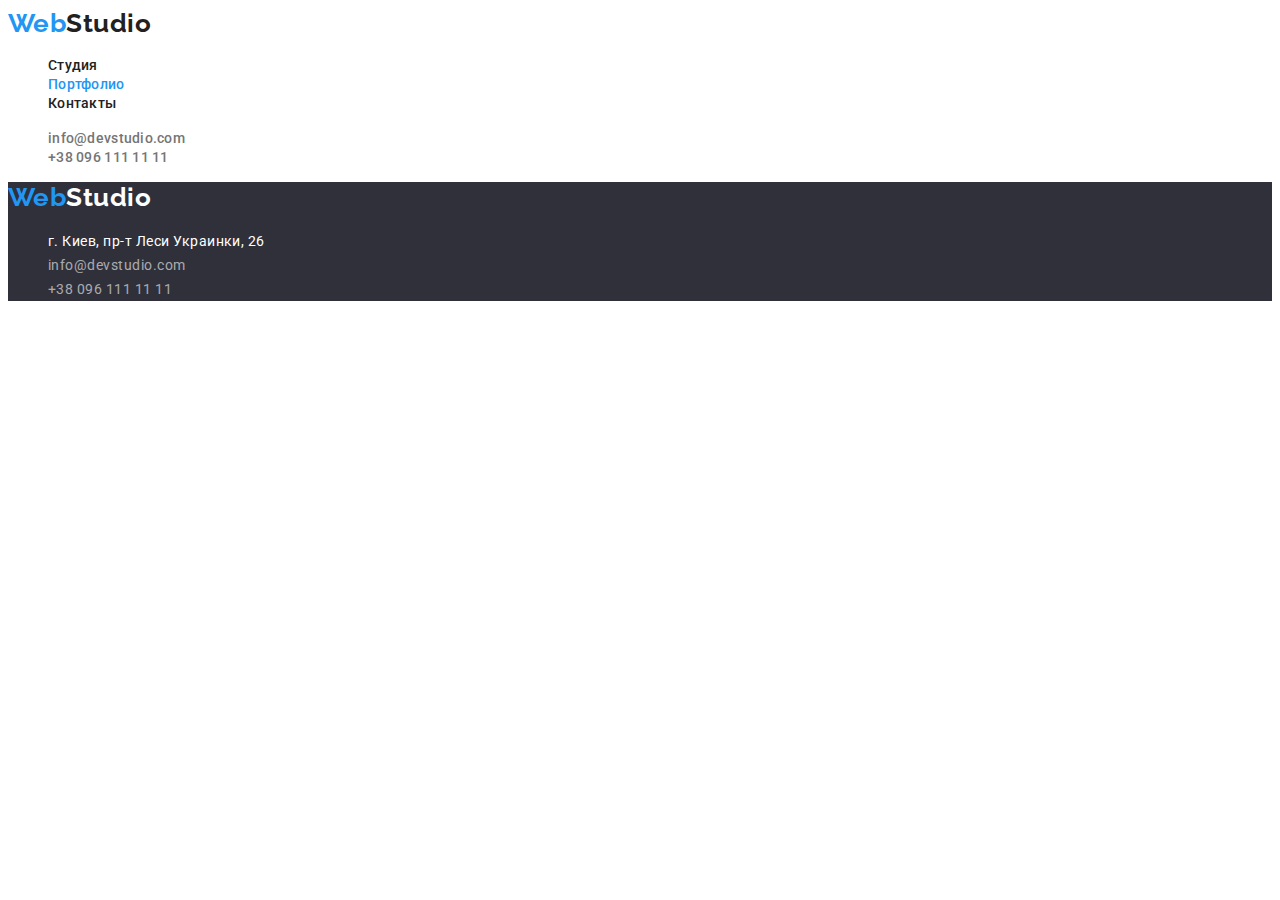
==== portfolio.html @ 5ba5c109 "css for index.html" ====
<!DOCTYPE html>
<html lang="ru">
  <head>
    <meta charset="UTF-8" />
    <meta http-equiv="X-UA-Compatible" content="IE=edge" />
    <meta name="viewport" content="width=device-width, initial-scale=1.0" />
    <title>Портфолио</title>
    <link rel="preconnect" href="https://fonts.googleapis.com" />
    <link rel="preconnect" href="https://fonts.gstatic.com" crossorigin />
    <link rel="preconnect" href="https://fonts.googleapis.com" />
    <link rel="preconnect" href="https://fonts.gstatic.com" crossorigin />
    <link
      href="https://fonts.googleapis.com/css2?family=Raleway:wght@700&family=Roboto:wght@400;500;700;900&display=swap"
      rel="stylesheet"
    />
    <link rel="stylesheet" href="./css/styles.css" />
  </head>
  <body>
    <!-- Header -->
    <header class="header">
      <a href="./index.html" class="logo link"><span class="logo-clr">Web</span>Studio</a>
      <nav class="nav">
        <ul class="nav-list list">
          <li class="nav-list-item">
            <a href="./index.html" class="nav-list-link link">Студия</a>
          </li>
          <li class="nav-list-item">
            <a href="./portfolio.html" class="nav-list-link link active">Портфолио</a>
          </li>
          <li class="nav-list-item"><a href="" class="nav-list-link link">Контакты</a></li>
        </ul>
      </nav>
      <ul class="contact-list list">
        <li class="contact-list-item">
          <a href="mailto:info@devstudio.com" class="contact-list-link link">info@devstudio.com</a>
        </li>
        <li class="contact-list-item">
          <a href="tel:+380961111111" class="contact-list-link link">+38 096 111 11 11</a>
        </li>
      </ul>
    </header>
    <!-- Main -->
    <main>
      <section>
        <h1 hidden>Портфолио</h1>
      </section>
    </main>
    <!-- Footer -->
    <footer class="footer">
      <a href="./index.html" class="logo-light logo link"
        ><span class="logo-clr">Web</span>Studio</a
      >
      <address class="address">
        <ul class="address-list list">
          <li class="address-list-item street">
            <a
              href="https://goo.gl/maps/L4N7FVB9bXjK6bW5A"
              target="_blank"
              rel="noopener noreferrer"
              class="address-list-link link"
              >г. Киев, пр-т Леси Украинки, 26</a
            >
          </li>
          <li class="address-list-item">
            <a href="mailto:info@devstudio.com" class="address-list-link link"
              >info@devstudio.com</a
            >
          </li>
          <li class="address-list-item">
            <a href="tel:+380961111111" class="address-list-link link">+38 096 111 11 11</a>
          </li>
        </ul>
      </address>
    </footer>
  </body>
</html>
---- css/styles.css ----
:root {
  --main-font: 'Roboto', sans-serif;
  --secondary-font: 'Raleway', sans-serif;
  --main-txt-clr: #212121;
  --secondary-txt-clr: #757575;
  --light-txt-clr: #ffffff;
  --accent-clr: #2196f3;
  --dark-bg-clr: #2f303a;
  --light-bg-clr: #f5f4fa;
}

body {
  font-family: var(--main-font);
  color: var(--main-txt-clr);
  letter-spacing: 0.03em;
}
/* reset styles */
.link {
  text-decoration: none;
  color: currentColor;
  font-weight: 500;
  font-size: 14px;
  line-height: calc(16 / 14);
}
.list {
  list-style: none;
}

/* =========HEADER========= */
.logo {
  font-family: var(--secondary-font);
  font-weight: 700;
  font-size: 26px;
  line-height: calc(31 / 26);
}
.logo-clr {
  color: var(--accent-clr);
}

.contact-list-link {
  color: var(--secondary-txt-clr);
  letter-spacing: 0.02em;
}
.nav-list-link {
  letter-spacing: 0.02em;
}
.nav-list-link:hover,
.nav-list-link:focus,
.contact-list-link:hover,
.contact-list-link:focus {
  color: var(--accent-clr);
}

.active {
  color: var(--accent-clr);
}
/* =========END HEADER========= */

/* =========HERO SECTION========= */
.hero-section {
  background-color: var(--dark-bg-clr);
}
.hero-title {
  font-weight: 900;
  font-size: 44px;
  line-height: calc(60 / 44);

  text-align: center;
  letter-spacing: 0.06em;
  text-transform: uppercase;

  color: var(--light-txt-clr);
}
.hero-btn {
  font-family: inherit;
  font-weight: 700;
  font-size: 16px;
  line-height: calc(30 / 16);

  align-items: center;
  text-align: center;
  letter-spacing: 0.06em;

  color: var(--light-txt-clr);
  background-color: var(--accent-clr);
}
/* =========END HERO SECTION========= */

/* =========FEATURE SECTION========= */
.feature-list-title {
  font-size: 14px;
  line-height: calc(16 / 14);

  text-transform: uppercase;
}
.feature-list-txt {
  font-size: 14px;
  line-height: calc(24 / 14);

  color: var(--secondary-txt-clr);
}
/* =========END FEATURE SECTION========= */

/* =========ENGAGE SECTION========= */
.engage-title {
  font-size: 36px;
  line-height: calc(42 / 36);
  text-align: center;
}
/* =========END ENGAGE SECTION========= */

/* =========TEAM SECTION========= */
.team-section {
  background-color: var(--light-bg-clr);
}
.team-title {
  font-size: 36px;
  line-height: calc(42 / 36);
  text-align: center;
}
.team-list-title {
  font-weight: 500;
  font-size: 16px;
  line-height: calc(19 / 16);

  text-align: center;
}
.team-list-txt {
  font-size: 16px;
  line-height: calc(19 / 16);

  text-align: center;

  color: var(--secondary-txt-clr);
}
/* =========END TEAM SECTION========= */

/* =========PORTFOLIO========= */

/* =========END PORTFOLIO========= */

/* =========FOOTER========= */
.footer {
  background-color: var(--dark-bg-clr);
}
.logo-light {
  color: var(--light-txt-clr);
}
.address-list-link {
  font-style: normal;
  font-weight: 400;
  font-size: 14px;
  line-height: calc(24 / 14);

  color: rgba(255, 255, 255, 0.6);
}
.street > .address-list-link {
  color: var(--light-txt-clr);
}
.address-list-link:hover,
.address-list-link:focus {
  color: var(--accent-clr);
}

/* =========END FOOTER========= */
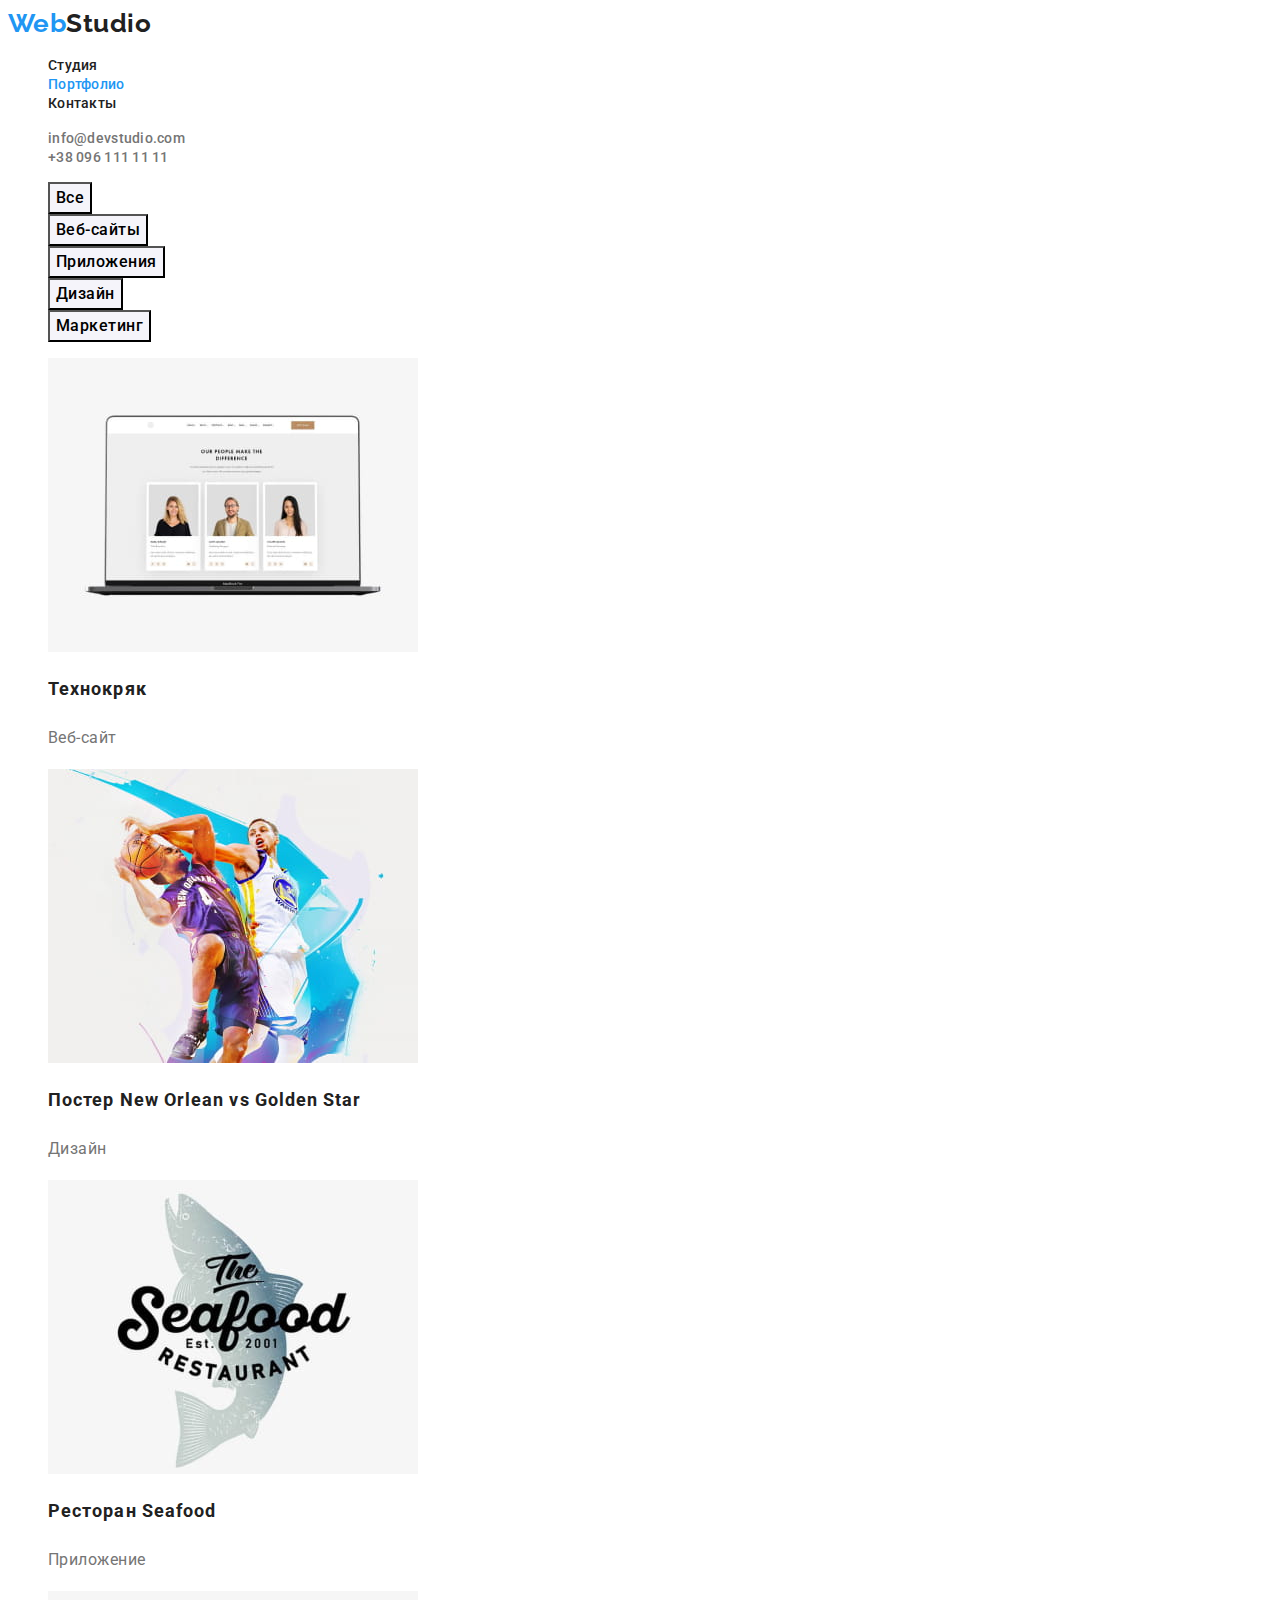
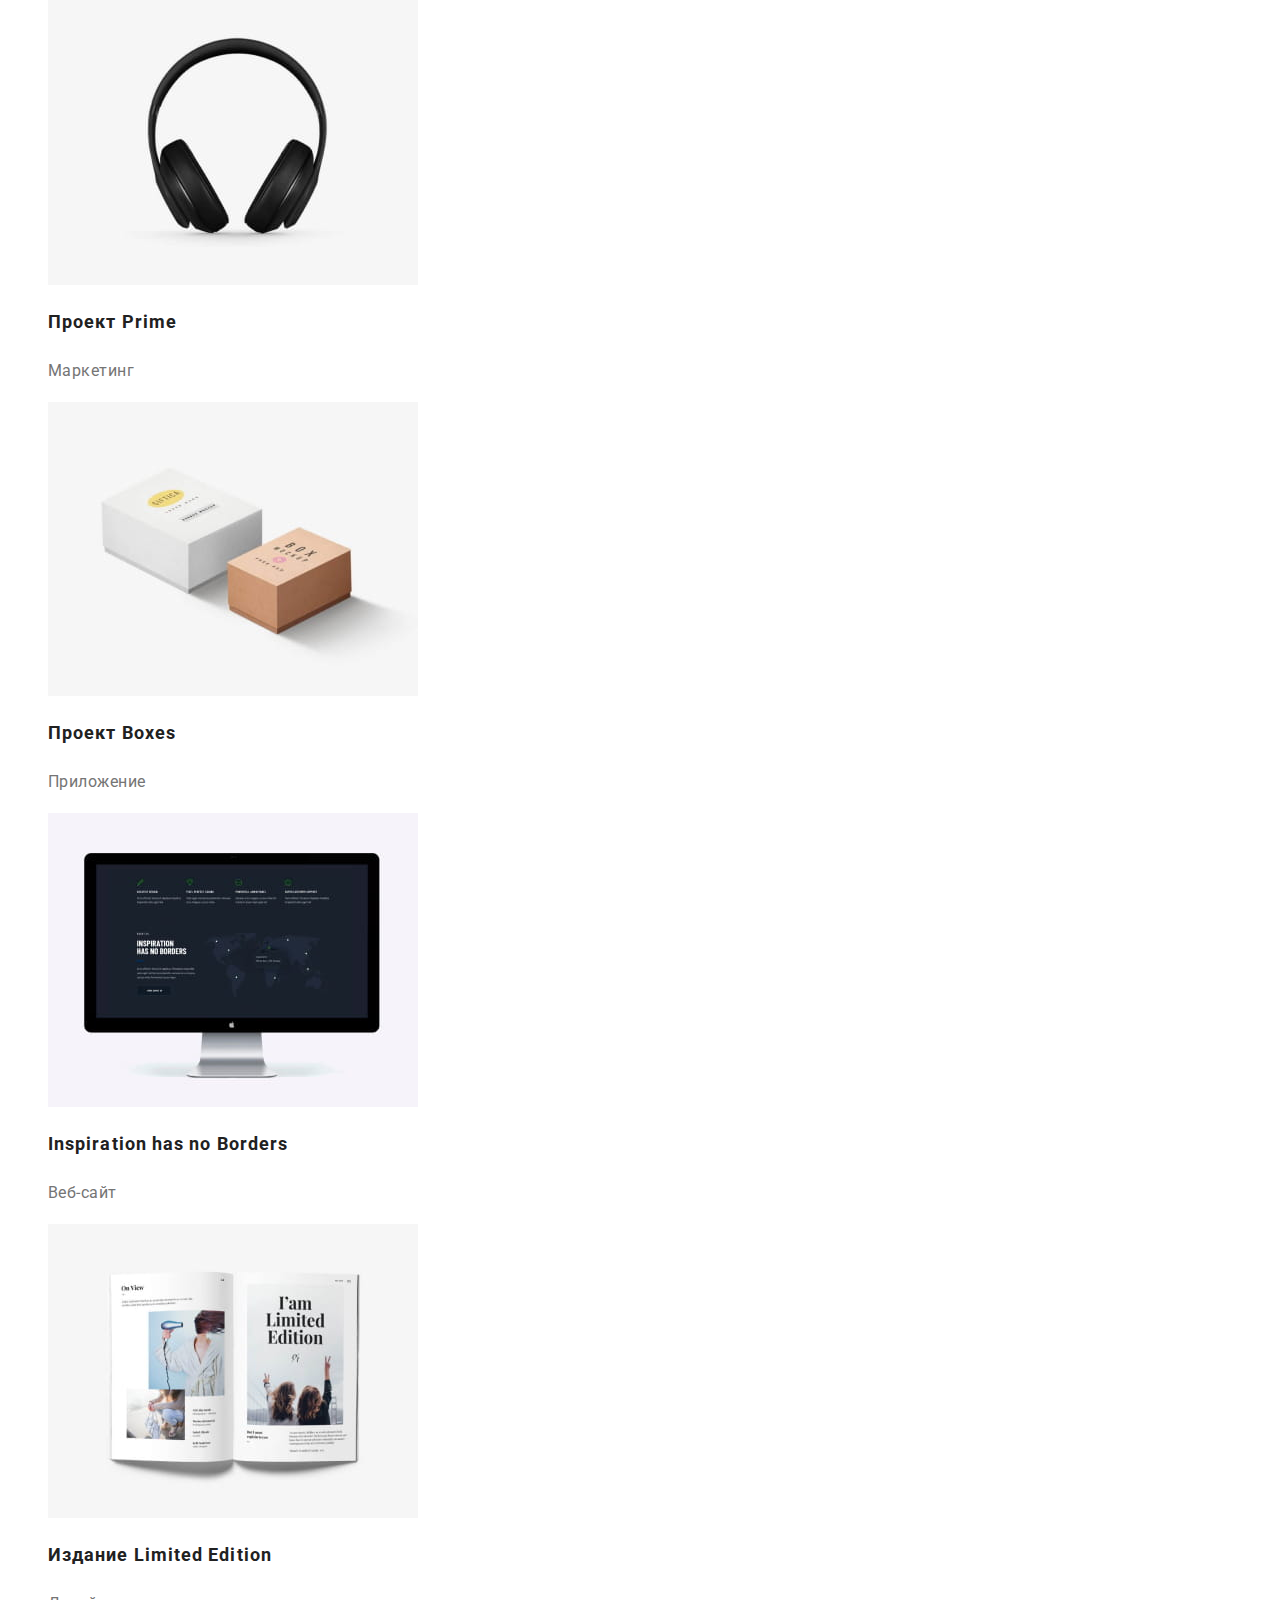
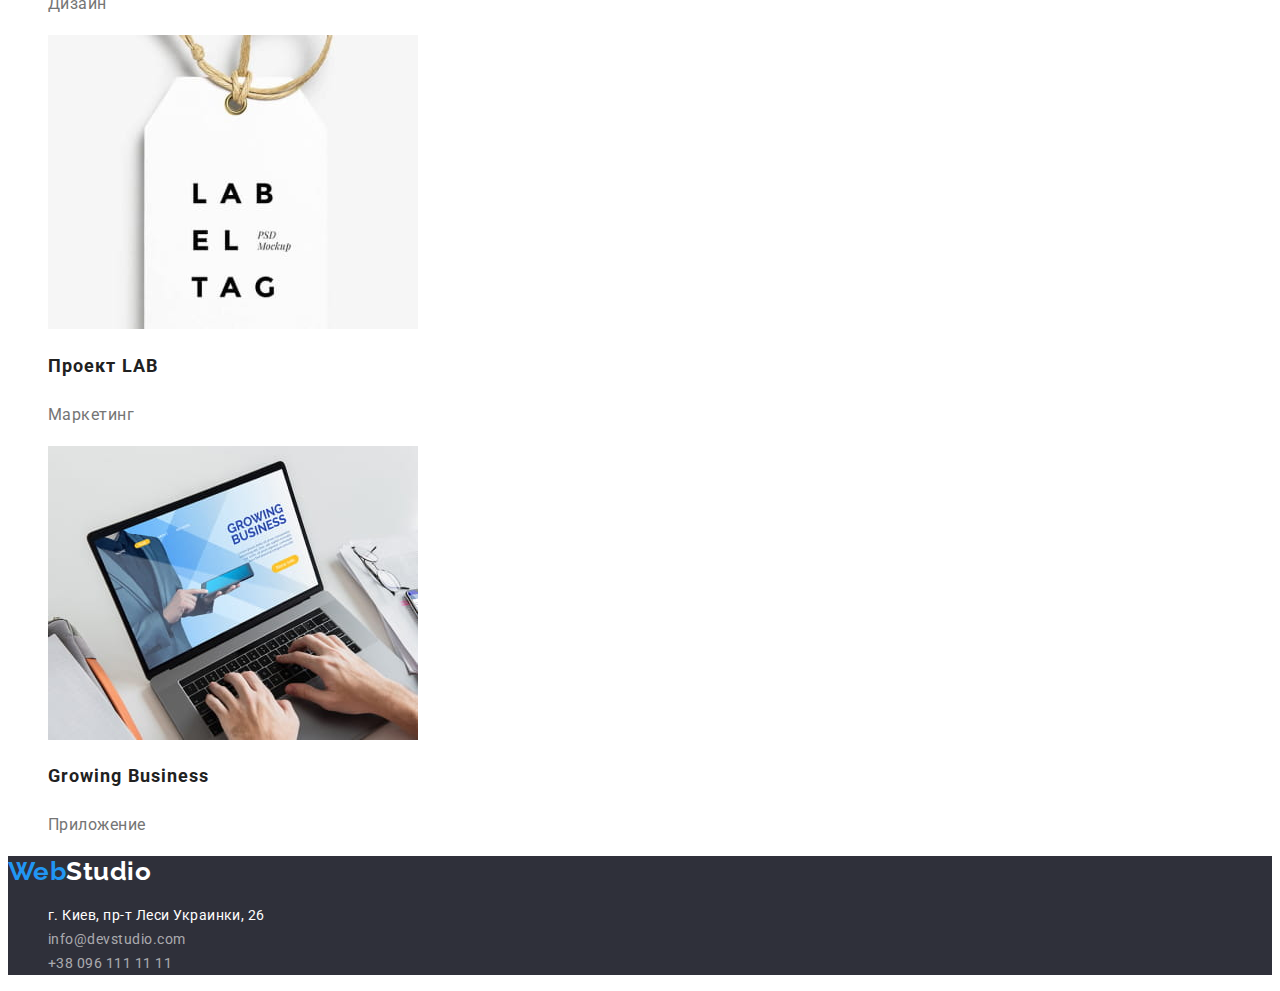
==== commit 13d3e275: "portfolio.html css" ====
--- a/portfolio.html
+++ b/portfolio.html
@@ -41,8 +41,96 @@
     </header>
     <!-- Main -->
     <main>
-      <section>
+      <section class="portfolio-section">
         <h1 hidden>Портфолио</h1>
+        <ul class="portfolio-list list">
+          <li class="portfolio-list-item">
+            <button type="button" class="portfolio-list-btn">Все</button>
+          </li>
+          <li class="portfolio-list-item">
+            <button type="button" class="portfolio-list-btn">Веб-сайты</button>
+          </li>
+          <li class="portfolio-list-item">
+            <button type="button" class="portfolio-list-btn">Приложения</button>
+          </li>
+          <li class="portfolio-list-item">
+            <button type="button" class="portfolio-list-btn">Дизайн</button>
+          </li>
+          <li class="portfolio-list-item">
+            <button type="button" class="portfolio-list-btn">Маркетинг</button>
+          </li>
+        </ul>
+        <ul class="work-list list">
+          <li class="work-list-item">
+            <a href="" class="work-list-link link">
+              <img src="./images/portfolio/portfolio-img-1.jpg" alt="Веб-сайт открыт в ноутбуке" />
+              <h2 class="work-list-title">Технокряк</h2>
+              <p class="work-list-txt">Веб-сайт</p>
+            </a>
+          </li>
+          <li class="work-list-item">
+            <a href="" class="work-list-link link">
+              <img src="./images/portfolio/portfolio-img-2.jpg" alt="Два баскетболиста" />
+              <h2 class="work-list-title">Постер New Orlean vs Golden Star</h2>
+              <p class="work-list-txt">Дизайн</p>
+            </a>
+          </li>
+          <li class="work-list-item">
+            <a href="" class="work-list-link link">
+              <img src="./images/portfolio/portfolio-img-3.jpg" alt="Логотип ресторана" />
+              <h2 class="work-list-title">Ресторан Seafood</h2>
+              <p class="work-list-txt">Приложение</p>
+            </a>
+          </li>
+          <li class="work-list-item">
+            <a href="" class="work-list-link link">
+              <img src="./images/portfolio/portfolio-img-4.jpg" alt="Наушники" />
+              <h2 class="work-list-title">Проект Prime</h2>
+              <p class="work-list-txt">Маркетинг</p>
+            </a>
+          </li>
+          <li class="work-list-item">
+            <a href="" class="work-list-link link">
+              <img src="./images/portfolio/portfolio-img-5.jpg" alt="Две коробки" />
+              <h2 class="work-list-title">Проект Boxes</h2>
+              <p class="work-list-txt">Приложение</p>
+            </a>
+          </li>
+          <li class="work-list-item">
+            <a href="" class="work-list-link link">
+              <img
+                src="./images/portfolio/portfolio-img-6.jpg"
+                alt="Веб-сайт на мониторе компьютера"
+              />
+              <h2 class="work-list-title">Inspiration has no Borders</h2>
+              <p class="work-list-txt">Веб-сайт</p>
+            </a>
+          </li>
+          <li class="work-list-item">
+            <a href="" class="work-list-link link">
+              <img src="./images/portfolio/portfolio-img-7.jpg" alt="Открытая книга" />
+              <h2 class="work-list-title">Издание Limited Edition</h2>
+              <p class="work-list-txt">Дизайн</p>
+            </a>
+          </li>
+          <li class="work-list-item">
+            <a href="" class="work-list-link link">
+              <img src="./images/portfolio/portfolio-img-8.jpg" alt="Бирка с логотипом" />
+              <h2 class="work-list-title">Проект LAB</h2>
+              <p class="work-list-txt">Маркетинг</p>
+            </a>
+          </li>
+          <li class="work-list-item">
+            <a href="" class="work-list-link link">
+              <img
+                src="./images/portfolio/portfolio-img-9.jpg"
+                alt="Ноутбук с открытым приложением"
+              />
+              <h2 class="work-list-title">Growing Business</h2>
+              <p class="work-list-txt">Приложение</p>
+            </a>
+          </li>
+        </ul>
       </section>
     </main>
     <!-- Footer -->
--- a/css/styles.css
+++ b/css/styles.css
@@ -80,6 +80,7 @@
   align-items: center;
   text-align: center;
   letter-spacing: 0.06em;
+  cursor: pointer;
 
   color: var(--light-txt-clr);
   background-color: var(--accent-clr);
@@ -136,7 +137,35 @@
 /* =========END TEAM SECTION========= */
 
 /* =========PORTFOLIO========= */
+.portfolio-list-btn {
+  font-family: inherit;
+  font-weight: 500;
+  font-size: 16px;
+  line-height: calc(26 / 16);
 
+  letter-spacing: 0.03em;
+  text-align: center;
+  cursor: pointer;
+  background-color: var(--light-bg-clr);
+}
+.portfolio-list-btn:hover,
+.portfolio-list-btn:focus {
+  color: var(--light-txt-clr);
+  background-color: var(--accent-clr);
+}
+.work-list-title {
+  font-size: 18px;
+  line-height: calc(36 / 18);
+
+  letter-spacing: 0.06em;
+}
+.work-list-txt {
+  font-weight: 400;
+  font-size: 16px;
+  line-height: calc(30 / 16);
+
+  color: var(--secondary-txt-clr);
+}
 /* =========END PORTFOLIO========= */
 
 /* =========FOOTER========= */
